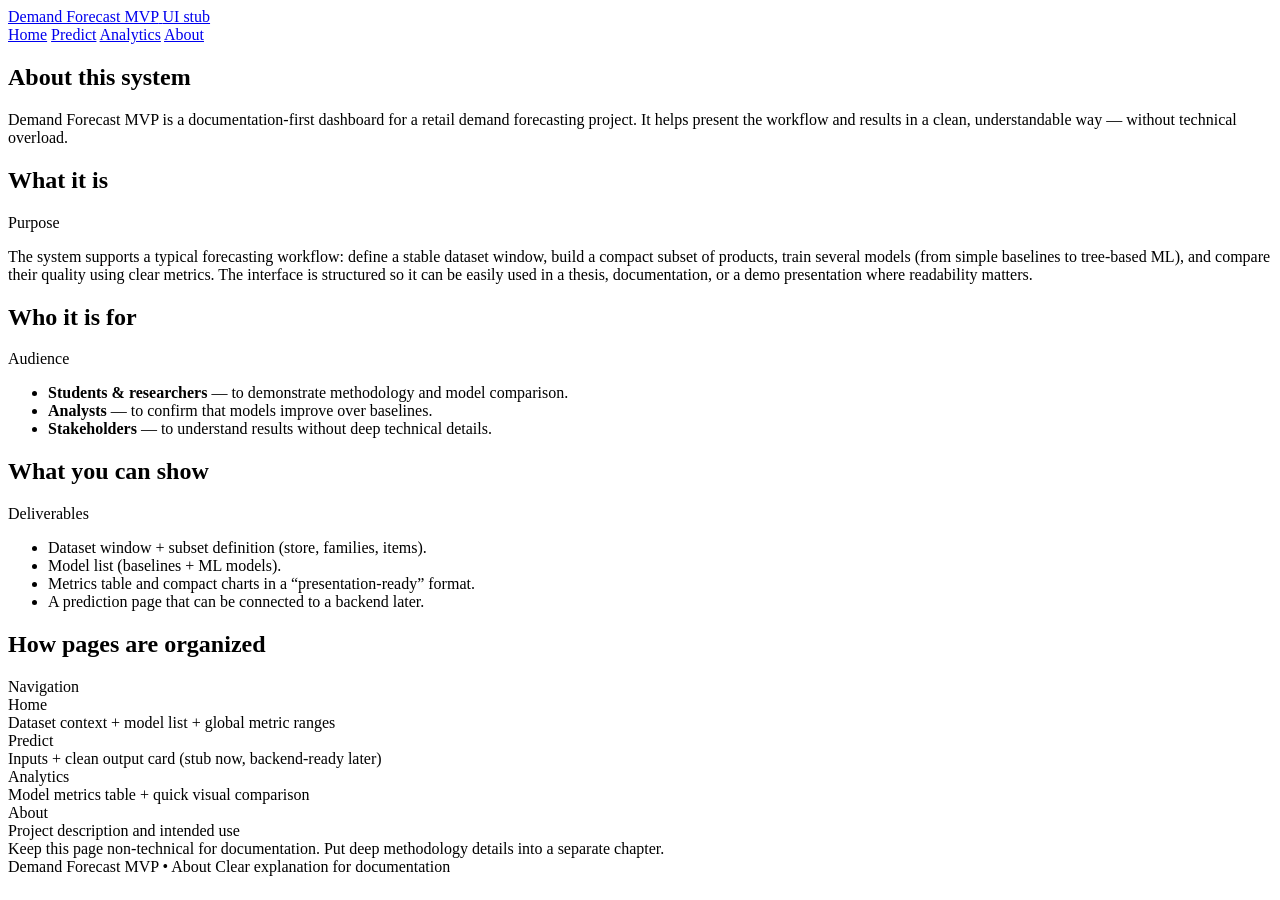
==== app/frontend/about.html @ d13739c7 "first commit" ====
<!doctype html>
<html lang="en">
<head>
  <meta charset="utf-8" />
  <meta name="viewport" content="width=device-width,initial-scale=1" />
  <title>Demand Forecast MVP • About</title>
  <meta name="description" content="About the demand forecasting system: purpose, users, and workflow." />
  <link rel="stylesheet" href="/ui/assets/styles.css" />
</head>

<body>
  <header class="topbar">
    <div class="container topbar-inner">
      <a class="brand" href="/ui/">
        <span class="brand-dot"></span>
        <span>Demand Forecast MVP</span>
        <span class="badge">UI stub</span>
      </a>

      <nav class="nav">
        <a class="nav-link" href="/ui/">Home</a>
        <a class="nav-link" href="/ui/predict">Predict</a>
        <a class="nav-link" href="/ui/analytics">Analytics</a>
        <a class="nav-link" href="/ui/about">About</a>
      </nav>
    </div>
  </header>

  <main class="container">
    <section class="page-head">
      <div>
        <h1>About this system</h1>
        <p class="lead">
          Demand Forecast MVP is a documentation-first dashboard for a retail demand forecasting project.
          It helps present the workflow and results in a clean, understandable way — without technical overload.
        </p>
      </div>
    </section>

    <section class="grid">
      <div class="card col-12">
        <div class="card-head">
          <h2>What it is</h2>
          <span class="pill">Purpose</span>
        </div>
        <p class="text">
          The system supports a typical forecasting workflow: define a stable dataset window, build a compact subset
          of products, train several models (from simple baselines to tree-based ML), and compare their quality using
          clear metrics. The interface is structured so it can be easily used in a thesis, documentation, or a demo
          presentation where readability matters.
        </p>
      </div>

      <div class="card col-6">
        <div class="card-head">
          <h2>Who it is for</h2>
          <span class="pill">Audience</span>
        </div>
        <ul class="list">
          <li><b>Students & researchers</b> — to demonstrate methodology and model comparison.</li>
          <li><b>Analysts</b> — to confirm that models improve over baselines.</li>
          <li><b>Stakeholders</b> — to understand results without deep technical details.</li>
        </ul>
      </div>

      <div class="card col-6">
        <div class="card-head">
          <h2>What you can show</h2>
          <span class="pill">Deliverables</span>
        </div>
        <ul class="list">
          <li>Dataset window + subset definition (store, families, items).</li>
          <li>Model list (baselines + ML models).</li>
          <li>Metrics table and compact charts in a “presentation-ready” format.</li>
          <li>A prediction page that can be connected to a backend later.</li>
        </ul>
      </div>

      <div class="card col-12">
        <div class="card-head">
          <h2>How pages are organized</h2>
          <span class="pill">Navigation</span>
        </div>

        <div class="facts">
          <div class="fact">
            <div class="fact-k">Home</div>
            <div class="fact-v">Dataset context + model list + global metric ranges</div>
          </div>
          <div class="fact">
            <div class="fact-k">Predict</div>
            <div class="fact-v">Inputs + clean output card (stub now, backend-ready later)</div>
          </div>
          <div class="fact">
            <div class="fact-k">Analytics</div>
            <div class="fact-v">Model metrics table + quick visual comparison</div>
          </div>
          <div class="fact">
            <div class="fact-k">About</div>
            <div class="fact-v">Project description and intended use</div>
          </div>
        </div>

        <div class="hint">
          Keep this page non-technical for documentation. Put deep methodology details into a separate chapter.
        </div>
      </div>
    </section>
  </main>

  <footer class="footer">
    <div class="container footer-inner">
      <span>Demand Forecast MVP • About</span>
      <span class="muted">Clear explanation for documentation</span>
    </div>
  </footer>

  <script type="module" src="/ui/assets/app.js"></script>
</body>
</html>
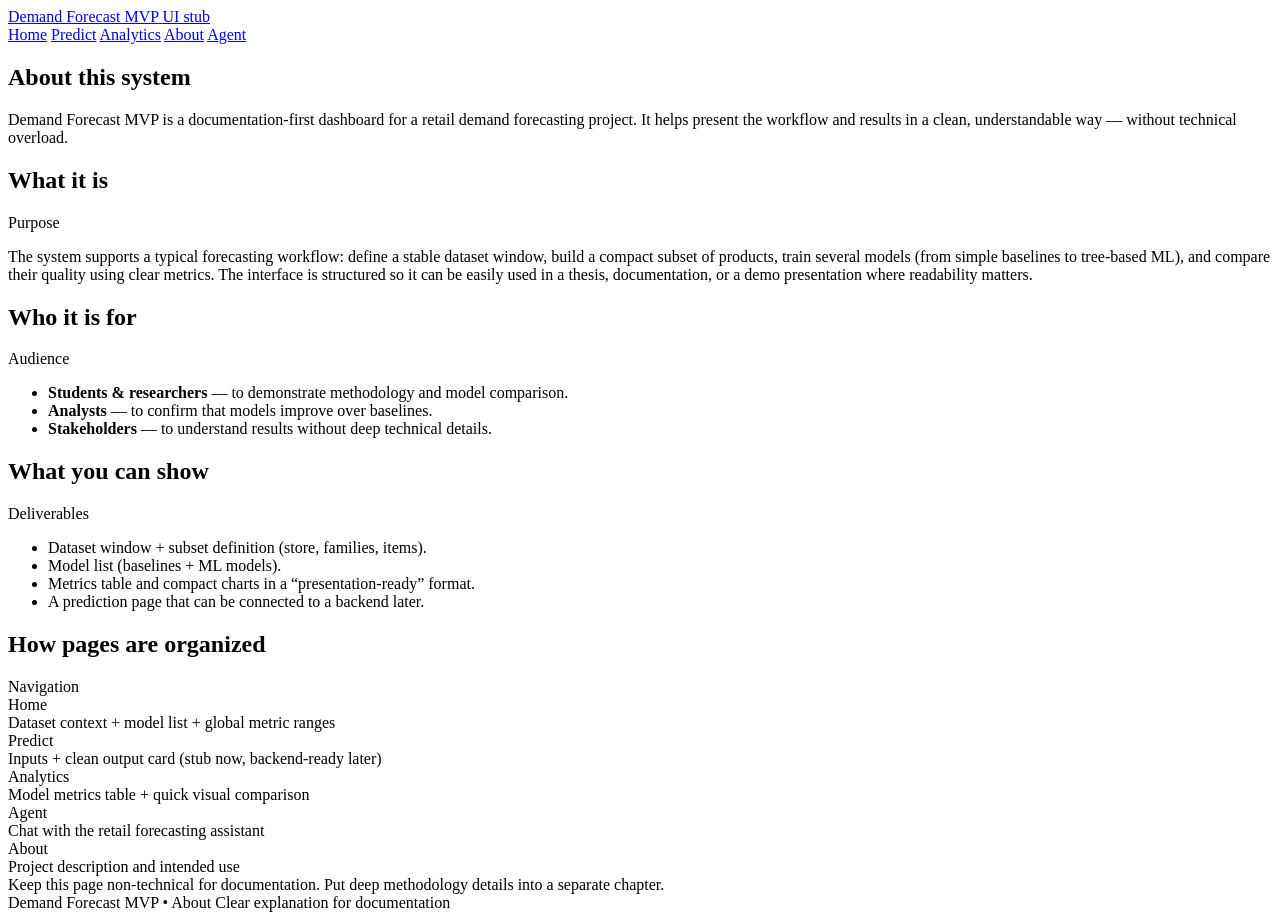
==== commit 65b6563e: "MVP version" ====
--- a/app/frontend/about.html
+++ b/app/frontend/about.html
@@ -22,6 +22,7 @@
         <a class="nav-link" href="/ui/predict">Predict</a>
         <a class="nav-link" href="/ui/analytics">Analytics</a>
         <a class="nav-link" href="/ui/about">About</a>
+        <a class="nav-link" href="/ui/agent">Agent</a>
       </nav>
     </div>
   </header>
@@ -96,6 +97,10 @@
             <div class="fact-v">Model metrics table + quick visual comparison</div>
           </div>
           <div class="fact">
+            <div class="fact-k">Agent</div>
+            <div class="fact-v">Chat with the retail forecasting assistant</div>
+          </div>
+          <div class="fact">
             <div class="fact-k">About</div>
             <div class="fact-v">Project description and intended use</div>
           </div>
